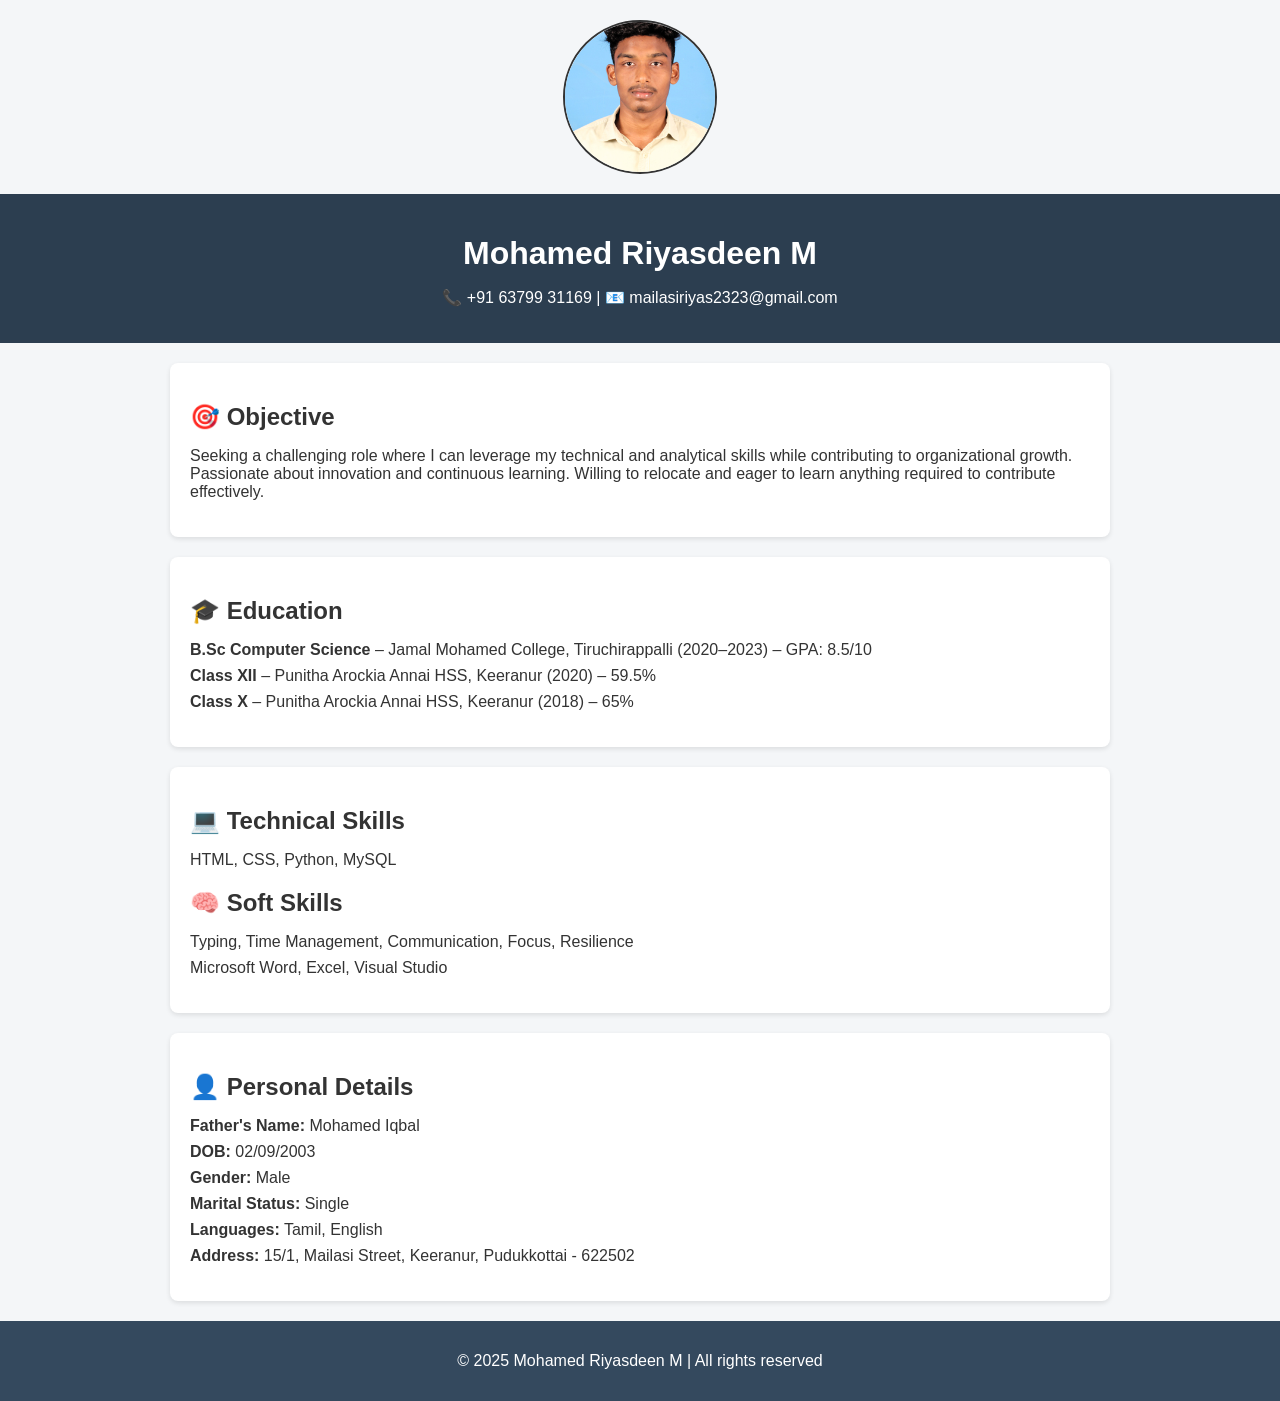
==== index.html @ 0cab3f11 "Add files via upload" ====
<!DOCTYPE html>
<html lang="en">
<head>
  <meta charset="UTF-8" />
  <meta name="viewport" content="width=device-width, initial-scale=1.0" />
  <title>Mohamed Riyasdeen M - Portfolio</title>
  <link rel="stylesheet" href="style.css" />
</head>
<body>
  <img src="riyas.jpg" alt="Riyasdeen's Photo" class="profile-photo">
  <header>
    <div class="container">
      <h1>Mohamed Riyasdeen M</h1>
      <p>📞 +91 63799 31169 | 📧 mailasiriyas2323@gmail.com</p>
    </div>
  </header>

  <section class="objective">
    <h2>🎯 Objective</h2>
    <p>
      Seeking a challenging role where I can leverage my technical and analytical skills while contributing to organizational growth. Passionate about innovation and continuous learning. Willing to relocate and eager to learn anything required to contribute effectively.
    </p>
  </section>

  <section class="education">
    <h2>🎓 Education</h2>
    <ul>
      <li><strong>B.Sc Computer Science</strong> – Jamal Mohamed College, Tiruchirappalli (2020–2023) – GPA: 8.5/10</li>
      <li><strong>Class XII</strong> – Punitha Arockia Annai HSS, Keeranur (2020) – 59.5%</li>
      <li><strong>Class X</strong> – Punitha Arockia Annai HSS, Keeranur (2018) – 65%</li>
    </ul>
  </section>

  <section class="skills">
    <h2>💻 Technical Skills</h2>
    <ul>
      <li>HTML, CSS, Python, MySQL</li>
    </ul>
    <h2>🧠 Soft Skills</h2>
    <ul>
      <li>Typing, Time Management, Communication, Focus, Resilience</li>
      <li>Microsoft Word, Excel, Visual Studio</li>
    </ul>
  </section>

  <section class="personal">
    <h2>👤 Personal Details</h2>
    <ul>
      <li><strong>Father's Name:</strong> Mohamed Iqbal</li>
      <li><strong>DOB:</strong> 02/09/2003</li>
      <li><strong>Gender:</strong> Male</li>
      <li><strong>Marital Status:</strong> Single</li>
      <li><strong>Languages:</strong> Tamil, English</li>
      <li><strong>Address:</strong> 15/1, Mailasi Street, Keeranur, Pudukkottai - 622502</li>
    </ul>
  </section>

  <footer>
    <p>© 2025 Mohamed Riyasdeen M | All rights reserved</p>
  </footer>
</body>
</html>
---- style.css ----
body {
  font-family: 'Segoe UI', sans-serif;
  margin: 0;
  padding: 0;
  background-color: #f4f6f8;
  color: #333;
}

header {
  background-color: #2c3e50;
  color: white;
  padding: 20px 0;
  text-align: center;
}

.container {
  max-width: 900px;
  margin: auto;
}

section {
  background-color: white;
  margin: 20px auto;
  padding: 20px;
  border-radius: 8px;
  max-width: 900px;
  box-shadow: 0 2px 5px rgba(0,0,0,0.1);
}

h1, h2 {
  margin-bottom: 10px;
}

ul {
  list-style-type: none;
  padding-left: 0;
}

ul li {
  margin-bottom: 8px;
}

footer {
  text-align: center;
  padding: 15px;
  background-color: #34495e;
  color: white;
}

.profile-photo {
  width: 150px;
  height: 150px;
  border-radius: 50%;
  object-fit: cover;
  border: 2px solid #333;
  margin: 20px auto;
  display: block;
}
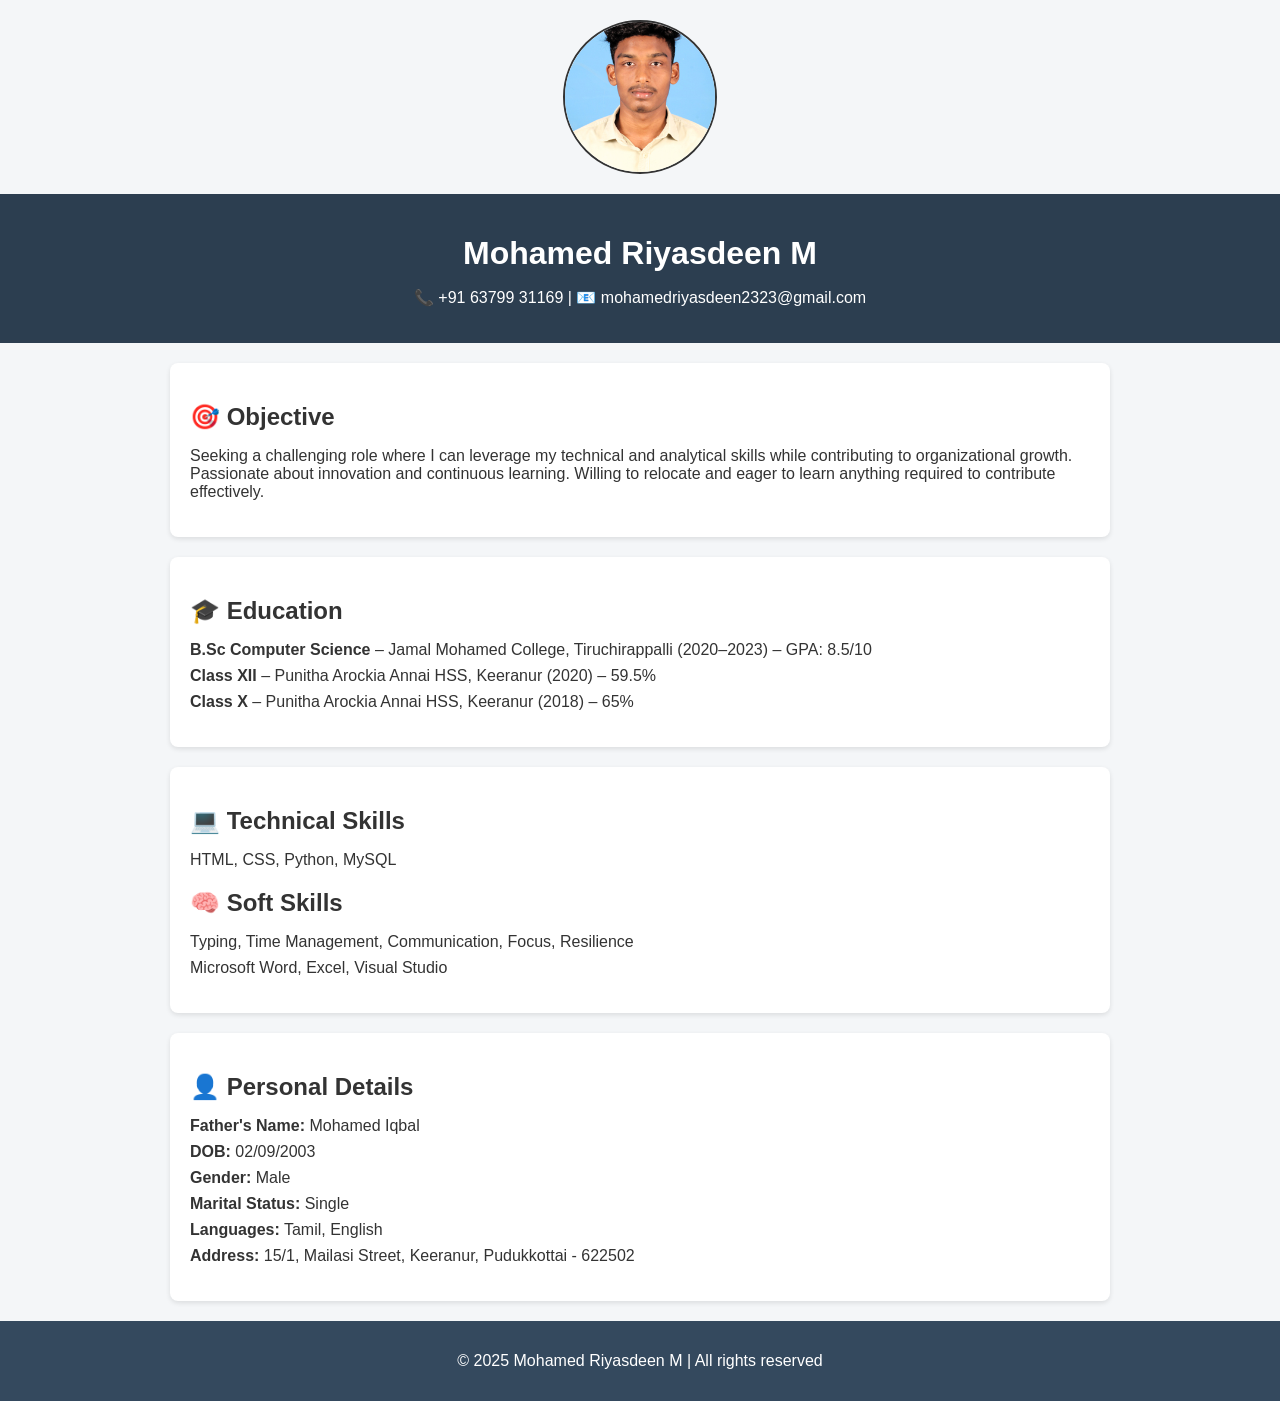
==== commit f414ece6: "index.html" ====
--- a/index.html
+++ b/index.html
@@ -11,7 +11,7 @@
   <header>
     <div class="container">
       <h1>Mohamed Riyasdeen M</h1>
-      <p>📞 +91 63799 31169 | 📧 mailasiriyas2323@gmail.com</p>
+      <p>📞 +91 63799 31169 | 📧 mohamedriyasdeen2323@gmail.com</p>
     </div>
   </header>
 
@@ -60,3 +60,4 @@
   </footer>
 </body>
 </html>
+
